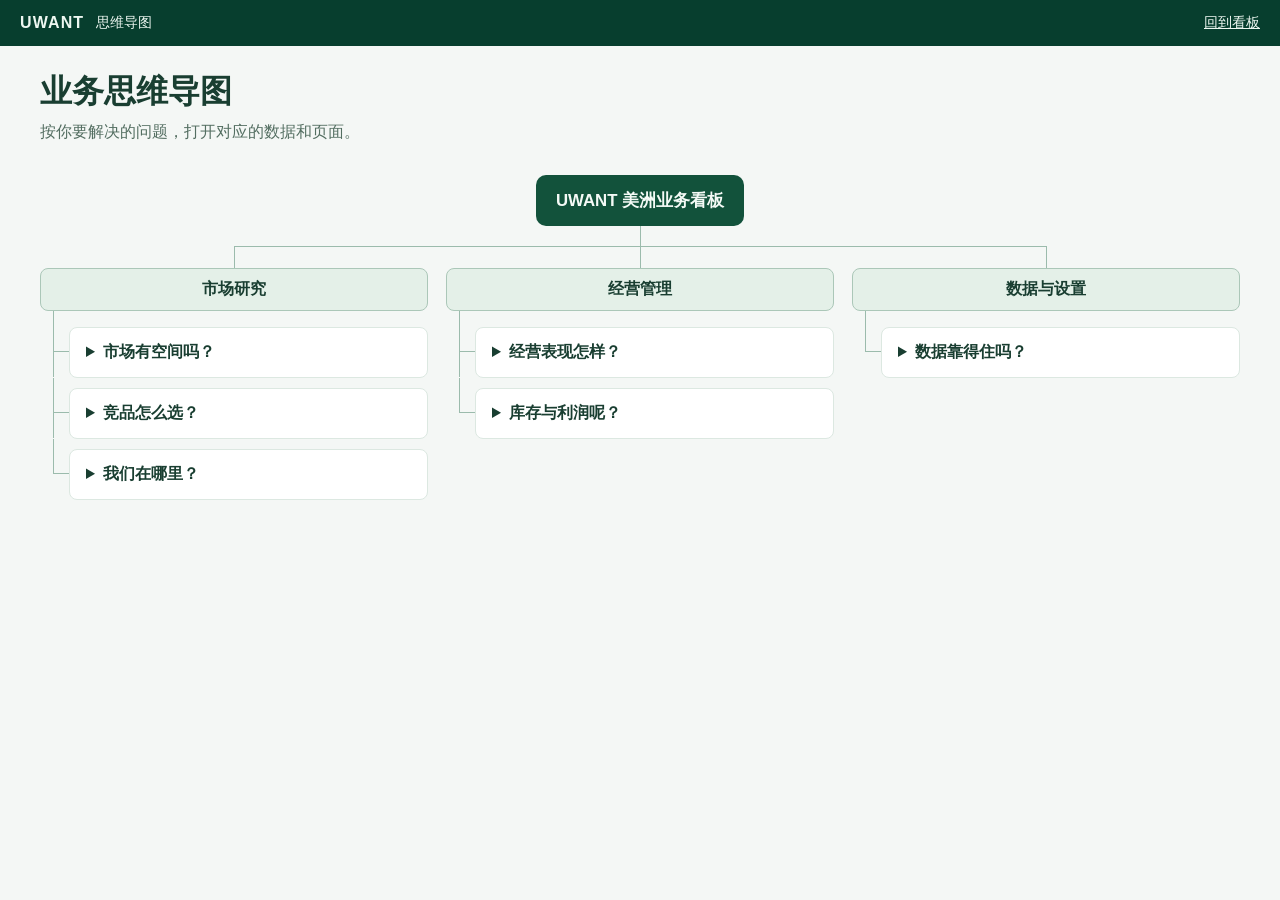
==== business-guide/index.html @ 85508d30 "Expose approved product archive values in listing details" ====
<!doctype html>
<html lang="zh-CN">
<head>
<meta charset="utf-8">
<meta name="viewport" content="width=device-width, initial-scale=1">
<title>思维导图 · UWANT</title>
<link rel="stylesheet" href="guide.css?v=11.24.8">
<script defer src="guide.js?v=11.24.8"></script>
</head>
<body>
<header><a href="../">UWANT</a><span aria-current="page">思维导图</span><a class="back" data-guide-return href="../#page=market">回到看板</a></header>
<main>
  <h1>业务思维导图</h1>
  <p>按你要解决的问题，打开对应的数据和页面。</p>
  <div class="guide-map">
    <div class="guide-root">
      <strong>UWANT 美洲业务看板</strong>
      <span data-guide-scope hidden></span>
    </div>
    <div class="guide-branches">
      <section class="guide-branch" aria-labelledby="guide-market">
        <h2 id="guide-market">市场研究</h2>
        <div class="guide-topics">
<details><summary>市场有空间吗？</summary><dl><div><dt>看规模和变化</dt><dd>类目销售额、销量、历史走势</dd></div>
<div><dt>看品牌和价位</dt><dd>品牌份额、价格带、畅销型号</dd></div>
<div><dt>去哪里找</dt><dd>看板：市场总览、品牌分析<br>Amazon：卖家精灵或现有类目报告<br>美客多：大麦数据或已保存档案</dd></div></dl><div class="destinations"><a href="../#page=market">市场总览</a>
<a href="../#page=market&amp;view=monthly">商品月度历史</a>
<a href="../#page=brands">品牌分析</a></div></details>
<details><summary>竞品怎么选？</summary><dl><div><dt>先找同类型产品</dt><dd>家用形态、品牌型号、当地版本</dd></div>
<div><dt>再比价格和配置</dt><dd>当地报价、图片、规格、评分</dd></div>
<div><dt>去哪里找</dt><dd>看板：商品研究、竞品对比、搜索词<br>核对：品牌官网、当地商品页面<br>无对应来源的字段继续补资料</dd></div></dl><div class="destinations"><a href="../#page=market&amp;view=products">商品研究</a>
<a href="../#page=competitors">竞品对比</a>
<a href="../#page=market&amp;view=keywords">竞品搜索词</a></div></details>
<details><summary>我们在哪里？</summary><dl><div><dt>看UWANT竞争位置</dt><dd>样本销量、销售额占比；品牌排名</dd></div>
<div><dt>找产品和渠道差距</dt><dd>同价位配置、SKU及出货结构</dd></div>
<div><dt>去哪里找</dt><dd>看板：市场总览、品牌分析、竞品对比<br>出货：载入实际出货台账<br>出货结构与市场样本份额分开看</dd></div></dl><div class="destinations"><a href="../#page=market">市场总览</a>
<a href="../#page=brands">品牌分析</a>
<a href="../#page=competitors">竞品对比</a></div></details>
        </div>
      </section>
      <section class="guide-branch" aria-labelledby="guide-operations">
        <h2 id="guide-operations">经营管理</h2>
        <div class="guide-topics">
<details><summary>经营表现怎样？</summary><dl><div><dt>日常卖得怎样</dt><dd>历史实销、渠道、型号、月份</dd></div>
<div><dt>大促哪天表现好</dt><dd>活动日期、日订单、金额和状态<br>各平台报表的截数时间</dd></div>
<div><dt>去哪里找</dt><dd>看板：经营总览、经营分析、SKU表现<br>资料：订单导出、销量表、大促HTML<br>取消、未付款与已收款分开</dd></div></dl><div class="destinations"><a href="../#module=operations&amp;page=overview">经营总览</a>
<a href="../#module=operations&amp;page=analysis">经营分析</a>
<a href="../#module=operations&amp;page=products">SKU 表现</a>
<a href="../#module=operations&amp;page=calendar">促销日历</a>
<a href="../#module=operations&amp;page=tasks">运营任务</a></div></details>
<details><summary>库存与利润呢？</summary><dl><div><dt>先看真正可用的货</dt><dd>可用量、已分配量、库存记录日期</dd></div>
<div><dt>再判断补货和利润</dt><dd>实际发货、在途、成本和各项费用<br>相关资料仍需补齐</dd></div>
<div><dt>去哪里找</dt><dd>看板：库存监控、利润与补货<br>资料：仓库报表、物流台账、财务费用<br>资料不齐时，暂不下毛利或在途结论</dd></div></dl><div class="destinations"><a href="../#module=operations&amp;page=inventory">库存监控</a>
<a href="../#module=operations&amp;page=profit">利润与补货</a></div></details>
        </div>
      </section>
      <section class="guide-branch" aria-labelledby="guide-admin">
        <h2 id="guide-admin">数据与设置</h2>
        <div class="guide-topics">
<details><summary>数据靠得住吗？</summary><dl><div><dt>先核对统计范围</dt><dd>国家、币种、期间；实销还是估算</dd></div>
<div><dt>再查缺失和重复</dt><dd>历史缺月、商品组、型号和品类<br>同型号多链接不重复算</dd></div>
<div><dt>去哪里找</dt><dd>看板：数据管理 → 来源、核验、缺口<br>回查：原报告、平台页或内部台账<br>按缺口补资料，再核对一次</dd></div></dl><div class="destinations"><a href="../#page=market&amp;view=data">数据管理</a>
<a href="../#module=operations&amp;page=access">访问设置</a>
<a href="../release-notes.md">更新说明</a></div></details>
        </div>
      </section>
    </div>
  </div>
</main>
</body>
</html>
---- business-guide/guide.css ----
:root {
  color: #193e31;
  background: #f4f7f5;
  font-family: -apple-system, BlinkMacSystemFont, "PingFang SC", "Microsoft YaHei", sans-serif;
}
* { box-sizing: border-box; }
body { margin: 0; }
a { color: #176a50; }
header {
  display: flex;
  flex-wrap: wrap;
  align-items: center;
  gap: 12px;
  background: #073e2e;
  color: #edf7f1;
  padding: 14px max(20px, calc((100% - 1240px) / 2));
}
header a { color: inherit; }
header a:first-child { font-weight: 700; letter-spacing: .07em; text-decoration: none; }
header span { font-size: .875rem; }
.back { margin-left: auto; font-size: .875rem; }
main { max-width: 1240px; margin: auto; padding: 24px 20px 44px; }
h1 { margin: 0 0 8px; font-size: clamp(1.5rem, 3vw, 2rem); }
main > p { margin: 0 0 18px; color: #536e61; }
.guide-map { --branch-line:#9bbbac; padding: 14px 0 0; }
.guide-root { width: max-content; max-width: 100%; margin: 0 auto; text-align: center; padding: 14px 20px; color: #f4faf6; background: #12523b; border-radius: 10px; }
.guide-root strong { display: block; font-size: 1.05rem; }
.guide-root span { display: block; margin-top: 6px; font-size: .78rem; color: #d7eee0; }
.guide-root span[hidden] { display: none; }
.guide-branches { position: relative; display: grid; grid-template-columns: repeat(3,minmax(0,1fr)); align-items: start; gap: 18px; padding-top: 42px; }
.guide-branches::before { content: ""; position: absolute; width: 1px; height: 20px; top: 0; left: 50%; background: var(--branch-line); }
.guide-branches::after { content: ""; position: absolute; top: 20px; left: calc((100% - 36px) / 6); right: calc((100% - 36px) / 6); border-top: 1px solid var(--branch-line); }
.guide-branch { position: relative; min-width: 0; }
.guide-branch::before { content: ""; position: absolute; left: 50%; height: 22px; top: -22px; border-left: 1px solid var(--branch-line); }
.guide-branch h2 { position: relative; margin: 0; padding: 10px 14px; border: 1px solid #abc7b8; border-radius: 8px; background: #e4f0e8; text-align: center; font-size: 1rem; }
.guide-topics { display: grid; gap: 10px; padding: 16px 0 0 16px; margin-left: 13px; }
.guide-topics details { position: relative; }
.guide-topics details::before { content: ""; position: absolute; top: -11px; left: -17px; height: calc(100% + 11px); border-left: 1px solid var(--branch-line); }
.guide-topics details:first-child::before { top: -17px; height: calc(100% + 17px); }
.guide-topics details:last-child::before { height: 34px; }
.guide-topics details:only-child::before { height: 40px; }
.guide-topics details::after { content: ""; position: absolute; top: 23px; left: -17px; width: 16px; border-top: 1px solid var(--branch-line); }
details { min-width: 0; padding: 0 16px; border: 1px solid #dce8e1; border-radius: 8px; background: #fff; }
summary { padding: 14px 0; min-height: 44px; font-weight: 600; cursor: pointer; }
dl { display: grid; gap: 12px; margin: 0; line-height: 1.6; }
dt { font-weight: 600; }
dd { margin: 0; color: #496358; }
.destinations { display: flex; flex-wrap: wrap; gap: 6px 14px; padding: 8px 0 12px; }
.destinations a { display: inline-flex; min-height: 42px; align-items: center; }
@media (max-width: 680px) {
  main { padding: 20px 16px 28px; }
  .guide-root { margin-left: 0; text-align: left; }
  .guide-branches { display: grid; grid-template-columns: minmax(0,1fr); padding: 16px 0 0 20px; gap: 16px; }
  .guide-branches::before,.guide-branches::after { display: none; }
  .guide-branch::before { left: -13px; top: -16px; width: 13px; height: 38px; border-bottom: 1px solid var(--branch-line); }
  .guide-branch:not(:last-child)::after { content: ""; position: absolute; left: -13px; top: 22px; bottom: 0; border-left: 1px solid var(--branch-line); }
  .guide-branch h2 { text-align: left; }
}
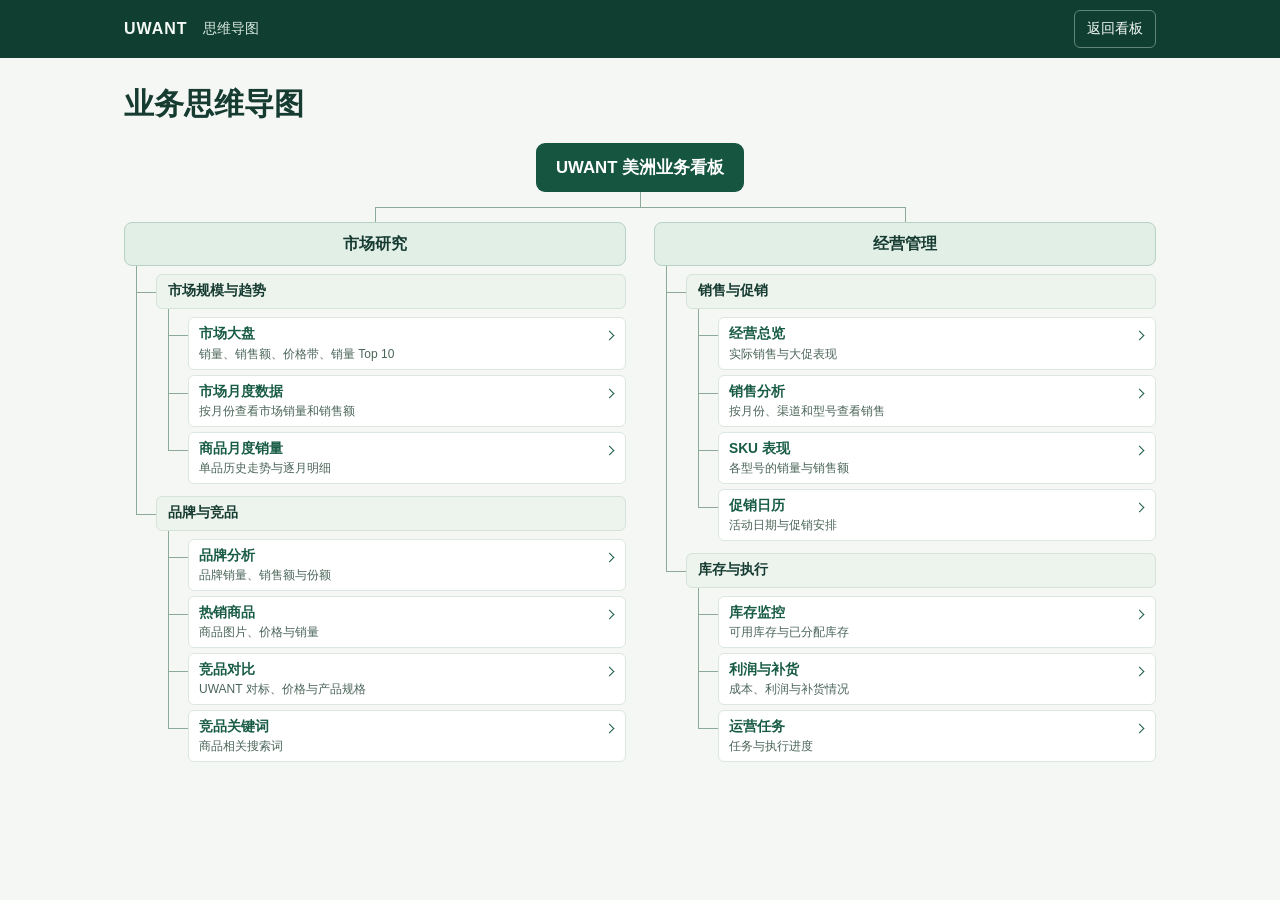
==== commit 018252c9: "Rebuild the business guide as a linked navigation tree" ====
--- a/business-guide/index.html
+++ b/business-guide/index.html
@@ -4,68 +4,69 @@
 <meta charset="utf-8">
 <meta name="viewport" content="width=device-width, initial-scale=1">
 <title>思维导图 · UWANT</title>
-<link rel="stylesheet" href="guide.css?v=11.24.8">
-<script defer src="guide.js?v=11.24.8"></script>
+<link rel="stylesheet" href="guide.css?v=d0b4f1a92674">
+<script defer src="guide.js?v=323ceb376f89"></script>
 </head>
 <body>
-<header><a href="../">UWANT</a><span aria-current="page">思维导图</span><a class="back" data-guide-return href="../#page=market">回到看板</a></header>
+<header>
+  <a class="brand" href="../">UWANT</a>
+  <span aria-current="page">思维导图</span>
+  <a class="back" data-guide-return href="../#page=market">返回看板</a>
+</header>
 <main>
   <h1>业务思维导图</h1>
-  <p>按你要解决的问题，打开对应的数据和页面。</p>
-  <div class="guide-map">
+  <nav class="guide-map" aria-label="美洲业务看板导航">
     <div class="guide-root">
       <strong>UWANT 美洲业务看板</strong>
       <span data-guide-scope hidden></span>
     </div>
-    <div class="guide-branches">
-      <section class="guide-branch" aria-labelledby="guide-market">
-        <h2 id="guide-market">市场研究</h2>
-        <div class="guide-topics">
-<details><summary>市场有空间吗？</summary><dl><div><dt>看规模和变化</dt><dd>类目销售额、销量、历史走势</dd></div>
-<div><dt>看品牌和价位</dt><dd>品牌份额、价格带、畅销型号</dd></div>
-<div><dt>去哪里找</dt><dd>看板：市场总览、品牌分析<br>Amazon：卖家精灵或现有类目报告<br>美客多：大麦数据或已保存档案</dd></div></dl><div class="destinations"><a href="../#page=market">市场总览</a>
-<a href="../#page=market&amp;view=monthly">商品月度历史</a>
-<a href="../#page=brands">品牌分析</a></div></details>
-<details><summary>竞品怎么选？</summary><dl><div><dt>先找同类型产品</dt><dd>家用形态、品牌型号、当地版本</dd></div>
-<div><dt>再比价格和配置</dt><dd>当地报价、图片、规格、评分</dd></div>
-<div><dt>去哪里找</dt><dd>看板：商品研究、竞品对比、搜索词<br>核对：品牌官网、当地商品页面<br>无对应来源的字段继续补资料</dd></div></dl><div class="destinations"><a href="../#page=market&amp;view=products">商品研究</a>
-<a href="../#page=competitors">竞品对比</a>
-<a href="../#page=market&amp;view=keywords">竞品搜索词</a></div></details>
-<details><summary>我们在哪里？</summary><dl><div><dt>看UWANT竞争位置</dt><dd>样本销量、销售额占比；品牌排名</dd></div>
-<div><dt>找产品和渠道差距</dt><dd>同价位配置、SKU及出货结构</dd></div>
-<div><dt>去哪里找</dt><dd>看板：市场总览、品牌分析、竞品对比<br>出货：载入实际出货台账<br>出货结构与市场样本份额分开看</dd></div></dl><div class="destinations"><a href="../#page=market">市场总览</a>
-<a href="../#page=brands">品牌分析</a>
-<a href="../#page=competitors">竞品对比</a></div></details>
-        </div>
-      </section>
-      <section class="guide-branch" aria-labelledby="guide-operations">
-        <h2 id="guide-operations">经营管理</h2>
-        <div class="guide-topics">
-<details><summary>经营表现怎样？</summary><dl><div><dt>日常卖得怎样</dt><dd>历史实销、渠道、型号、月份</dd></div>
-<div><dt>大促哪天表现好</dt><dd>活动日期、日订单、金额和状态<br>各平台报表的截数时间</dd></div>
-<div><dt>去哪里找</dt><dd>看板：经营总览、经营分析、SKU表现<br>资料：订单导出、销量表、大促HTML<br>取消、未付款与已收款分开</dd></div></dl><div class="destinations"><a href="../#module=operations&amp;page=overview">经营总览</a>
-<a href="../#module=operations&amp;page=analysis">经营分析</a>
-<a href="../#module=operations&amp;page=products">SKU 表现</a>
-<a href="../#module=operations&amp;page=calendar">促销日历</a>
-<a href="../#module=operations&amp;page=tasks">运营任务</a></div></details>
-<details><summary>库存与利润呢？</summary><dl><div><dt>先看真正可用的货</dt><dd>可用量、已分配量、库存记录日期</dd></div>
-<div><dt>再判断补货和利润</dt><dd>实际发货、在途、成本和各项费用<br>相关资料仍需补齐</dd></div>
-<div><dt>去哪里找</dt><dd>看板：库存监控、利润与补货<br>资料：仓库报表、物流台账、财务费用<br>资料不齐时，暂不下毛利或在途结论</dd></div></dl><div class="destinations"><a href="../#module=operations&amp;page=inventory">库存监控</a>
-<a href="../#module=operations&amp;page=profit">利润与补货</a></div></details>
-        </div>
-      </section>
-      <section class="guide-branch" aria-labelledby="guide-admin">
-        <h2 id="guide-admin">数据与设置</h2>
-        <div class="guide-topics">
-<details><summary>数据靠得住吗？</summary><dl><div><dt>先核对统计范围</dt><dd>国家、币种、期间；实销还是估算</dd></div>
-<div><dt>再查缺失和重复</dt><dd>历史缺月、商品组、型号和品类<br>同型号多链接不重复算</dd></div>
-<div><dt>去哪里找</dt><dd>看板：数据管理 → 来源、核验、缺口<br>回查：原报告、平台页或内部台账<br>按缺口补资料，再核对一次</dd></div></dl><div class="destinations"><a href="../#page=market&amp;view=data">数据管理</a>
-<a href="../#module=operations&amp;page=access">访问设置</a>
-<a href="../release-notes.md">更新说明</a></div></details>
-        </div>
-      </section>
-    </div>
-  </div>
+    <ul class="guide-branches">
+      <li class="guide-branch">
+        <h2>市场研究</h2>
+        <ul class="guide-children guide-groups">
+          <li>
+            <h3>市场规模与趋势</h3>
+            <ul class="guide-children guide-links">
+              <li><a href="../#page=market"><span>市场大盘</span><small>销量、销售额、价格带、销量 Top 10</small></a></li>
+              <li><a href="../market-history/" data-monthly-page><span>市场月度数据</span><small>按月份查看市场销量和销售额</small></a></li>
+              <li><a href="../#page=market&amp;view=monthly"><span>商品月度销量</span><small>单品历史走势与逐月明细</small></a></li>
+            </ul>
+          </li>
+          <li>
+            <h3>品牌与竞品</h3>
+            <ul class="guide-children guide-links">
+              <li><a href="../#page=brands"><span>品牌分析</span><small>品牌销量、销售额与份额</small></a></li>
+              <li><a href="../#page=market&amp;view=products"><span>热销商品</span><small>商品图片、价格与销量</small></a></li>
+              <li><a href="../#page=competitors"><span>竞品对比</span><small>UWANT 对标、价格与产品规格</small></a></li>
+              <li><a href="../#page=market&amp;view=keywords"><span>竞品关键词</span><small>商品相关搜索词</small></a></li>
+            </ul>
+          </li>
+        </ul>
+      </li>
+      <li class="guide-branch">
+        <h2>经营管理</h2>
+        <ul class="guide-children guide-groups">
+          <li>
+            <h3>销售与促销</h3>
+            <ul class="guide-children guide-links">
+              <li><a href="../#module=operations&amp;page=overview"><span>经营总览</span><small>实际销售与大促表现</small></a></li>
+              <li><a href="../#module=operations&amp;page=analysis"><span>销售分析</span><small>按月份、渠道和型号查看销售</small></a></li>
+              <li><a href="../#module=operations&amp;page=products"><span>SKU 表现</span><small>各型号的销量与销售额</small></a></li>
+              <li><a href="../#module=operations&amp;page=calendar"><span>促销日历</span><small>活动日期与促销安排</small></a></li>
+            </ul>
+          </li>
+          <li>
+            <h3>库存与执行</h3>
+            <ul class="guide-children guide-links">
+              <li><a href="../#module=operations&amp;page=inventory"><span>库存监控</span><small>可用库存与已分配库存</small></a></li>
+              <li><a href="../#module=operations&amp;page=profit"><span>利润与补货</span><small>成本、利润与补货情况</small></a></li>
+              <li><a href="../#module=operations&amp;page=tasks"><span>运营任务</span><small>任务与执行进度</small></a></li>
+            </ul>
+          </li>
+        </ul>
+      </li>
+    </ul>
+  </nav>
 </main>
 </body>
 </html>
--- a/business-guide/guide.css
+++ b/business-guide/guide.css
@@ -1,58 +1,156 @@
 :root {
-  color: #193e31;
-  background: #f4f7f5;
+  color: #163b31;
+  background: #f5f7f4;
   font-family: -apple-system, BlinkMacSystemFont, "PingFang SC", "Microsoft YaHei", sans-serif;
+  line-height: 1.4;
 }
 * { box-sizing: border-box; }
 body { margin: 0; }
-a { color: #176a50; }
 header {
   display: flex;
-  flex-wrap: wrap;
   align-items: center;
-  gap: 12px;
-  background: #073e2e;
-  color: #edf7f1;
-  padding: 14px max(20px, calc((100% - 1240px) / 2));
+  gap: 16px;
+  min-height: 58px;
+  padding: 8px max(24px, calc((100% - 1032px) / 2));
+  background: #103f32;
+  color: #f5faf6;
 }
-header a { color: inherit; }
-header a:first-child { font-weight: 700; letter-spacing: .07em; text-decoration: none; }
-header span { font-size: .875rem; }
-.back { margin-left: auto; font-size: .875rem; }
-main { max-width: 1240px; margin: auto; padding: 24px 20px 44px; }
-h1 { margin: 0 0 8px; font-size: clamp(1.5rem, 3vw, 2rem); }
-main > p { margin: 0 0 18px; color: #536e61; }
-.guide-map { --branch-line:#9bbbac; padding: 14px 0 0; }
-.guide-root { width: max-content; max-width: 100%; margin: 0 auto; text-align: center; padding: 14px 20px; color: #f4faf6; background: #12523b; border-radius: 10px; }
+header a { color: inherit; text-decoration: none; }
+header a:focus-visible, .guide-links a:focus-visible { outline: 2px solid #258565; outline-offset: 3px; }
+header a:focus-visible { outline-color: #fff; }
+.brand { font-weight: 750; letter-spacing: .06em; }
+header span { color: #d9e9e0; font-size: .875rem; }
+.back {
+  margin-left: auto;
+  padding: 8px 12px;
+  border: 1px solid #608679;
+  border-radius: 6px;
+  font-size: .875rem;
+  white-space: nowrap;
+}
+.back:hover { background: #235a49; }
+main { max-width: 1080px; margin: auto; padding: 24px 24px 38px; }
+h1 { margin: 0 0 18px; font-size: clamp(1.4rem, 3.2vw, 1.9rem); }
+.guide-map { --tree-line: #8da99a; }
+.guide-map ul { list-style: none; margin-block: 0; }
+.guide-root {
+  width: max-content;
+  max-width: 100%;
+  margin-inline: auto;
+  padding: 13px 20px;
+  border-radius: 9px;
+  background: #165641;
+  color: #fff;
+  text-align: center;
+}
 .guide-root strong { display: block; font-size: 1.05rem; }
-.guide-root span { display: block; margin-top: 6px; font-size: .78rem; color: #d7eee0; }
+.guide-root span { display: block; margin-top: 5px; color: #deeee3; font-size: .78rem; }
 .guide-root span[hidden] { display: none; }
-.guide-branches { position: relative; display: grid; grid-template-columns: repeat(3,minmax(0,1fr)); align-items: start; gap: 18px; padding-top: 42px; }
-.guide-branches::before { content: ""; position: absolute; width: 1px; height: 20px; top: 0; left: 50%; background: var(--branch-line); }
-.guide-branches::after { content: ""; position: absolute; top: 20px; left: calc((100% - 36px) / 6); right: calc((100% - 36px) / 6); border-top: 1px solid var(--branch-line); }
+.guide-branches {
+  position: relative;
+  display: grid;
+  grid-template-columns: repeat(2,minmax(0,1fr));
+  align-items: start;
+  gap: 28px;
+  padding: 30px 0 0;
+}
+.guide-branches::before, .guide-branches::after,
+.guide-branch::before, .guide-children > li::before, .guide-children > li::after {
+  content: "";
+  position: absolute;
+  pointer-events: none;
+}
+.guide-branches::before {
+  top: 0;
+  left: 50%;
+  height: 15px;
+  border-left: 1px solid var(--tree-line);
+}
+.guide-branches::after {
+  top: 15px;
+  left: calc(25% - 7px);
+  right: calc(25% - 7px);
+  border-top: 1px solid var(--tree-line);
+}
 .guide-branch { position: relative; min-width: 0; }
-.guide-branch::before { content: ""; position: absolute; left: 50%; height: 22px; top: -22px; border-left: 1px solid var(--branch-line); }
-.guide-branch h2 { position: relative; margin: 0; padding: 10px 14px; border: 1px solid #abc7b8; border-radius: 8px; background: #e4f0e8; text-align: center; font-size: 1rem; }
-.guide-topics { display: grid; gap: 10px; padding: 16px 0 0 16px; margin-left: 13px; }
-.guide-topics details { position: relative; }
-.guide-topics details::before { content: ""; position: absolute; top: -11px; left: -17px; height: calc(100% + 11px); border-left: 1px solid var(--branch-line); }
-.guide-topics details:first-child::before { top: -17px; height: calc(100% + 17px); }
-.guide-topics details:last-child::before { height: 34px; }
-.guide-topics details:only-child::before { height: 40px; }
-.guide-topics details::after { content: ""; position: absolute; top: 23px; left: -17px; width: 16px; border-top: 1px solid var(--branch-line); }
-details { min-width: 0; padding: 0 16px; border: 1px solid #dce8e1; border-radius: 8px; background: #fff; }
-summary { padding: 14px 0; min-height: 44px; font-weight: 600; cursor: pointer; }
-dl { display: grid; gap: 12px; margin: 0; line-height: 1.6; }
-dt { font-weight: 600; }
-dd { margin: 0; color: #496358; }
-.destinations { display: flex; flex-wrap: wrap; gap: 6px 14px; padding: 8px 0 12px; }
-.destinations a { display: inline-flex; min-height: 42px; align-items: center; }
+.guide-branch::before {
+  top: -15px;
+  left: 50%;
+  height: 15px;
+  border-left: 1px solid var(--tree-line);
+}
+.guide-branch h2 {
+  margin: 0;
+  padding: 10px 14px;
+  border: 1px solid #b7d1c4;
+  border-radius: 8px;
+  background: #e2efe7;
+  font-size: 1rem;
+  text-align: center;
+}
+.guide-children { margin-inline: 12px 0; padding: 8px 0 0 20px; }
+.guide-children > li { position: relative; min-width: 0; padding-bottom: 5px; }
+.guide-children > li:last-child { padding-bottom: 0; }
+.guide-children > li::before {
+  top: -8px;
+  bottom: 0;
+  left: -20px;
+  border-left: 1px solid var(--tree-line);
+}
+.guide-children > li:last-child::before { bottom: auto; height: 27px; }
+.guide-children > li::after {
+  top: 18px;
+  left: -20px;
+  width: 20px;
+  border-top: 1px solid var(--tree-line);
+}
+.guide-groups > li { padding-bottom: 12px; }
+.guide-groups h3 {
+  margin: 0;
+  padding: 6px 11px;
+  min-height: 35px;
+  border: 1px solid #d5e3da;
+  border-radius: 6px;
+  background: #edf3ed;
+  font-size: .875rem;
+}
+.guide-links a {
+  position: relative;
+  display: block;
+  padding: 6px 25px 6px 10px;
+  min-height: 43px;
+  border: 1px solid #dce7df;
+  border-radius: 6px;
+  background: #fff;
+  color: #195c45;
+  text-decoration: none;
+}
+.guide-links a::after {
+  content: "";
+  position: absolute;
+  top: 14px;
+  right: 12px;
+  width: 6px;
+  height: 6px;
+  border-top: 1px solid currentColor;
+  border-right: 1px solid currentColor;
+  transform: rotate(45deg);
+}
+.guide-links a:hover { border-color: #a8cab8; background: #f2f8f3; }
+.guide-links span { display: block; font-size: .86rem; font-weight: 670; }
+.guide-links small { display: block; margin-top: 2px; color: #4b6559; font-size: .75rem; }
 @media (max-width: 680px) {
-  main { padding: 20px 16px 28px; }
-  .guide-root { margin-left: 0; text-align: left; }
-  .guide-branches { display: grid; grid-template-columns: minmax(0,1fr); padding: 16px 0 0 20px; gap: 16px; }
-  .guide-branches::before,.guide-branches::after { display: none; }
-  .guide-branch::before { left: -13px; top: -16px; width: 13px; height: 38px; border-bottom: 1px solid var(--branch-line); }
-  .guide-branch:not(:last-child)::after { content: ""; position: absolute; left: -13px; top: 22px; bottom: 0; border-left: 1px solid var(--branch-line); }
+  header { gap: 10px; padding-inline: 14px; }
+  main { padding: 18px 14px 28px; }
+  h1 { margin-bottom: 12px; }
+  .guide-root { margin-inline: 0; text-align: left; }
+  .guide-branches { grid-template-columns: minmax(0,1fr); gap: 14px; margin-left: 8px; padding: 12px 0 0 16px; }
+  .guide-branches::before, .guide-branches::after { display: none; }
+  .guide-branch::before { top: -14px; left: -16px; width: 16px; height: 33px; border-bottom: 1px solid var(--tree-line); }
+  .guide-branch:not(:last-child)::before { height: auto; bottom: -14px; border-bottom: 0; }
+  .guide-branch:not(:last-child)::after { content: ""; position: absolute; top: 19px; left: -16px; width: 16px; border-top: 1px solid var(--tree-line); }
   .guide-branch h2 { text-align: left; }
+  .guide-children { margin-left: 8px; padding-left: 14px; }
+  .guide-children > li::before, .guide-children > li::after { left: -14px; }
+  .guide-children > li::after { width: 14px; }
 }
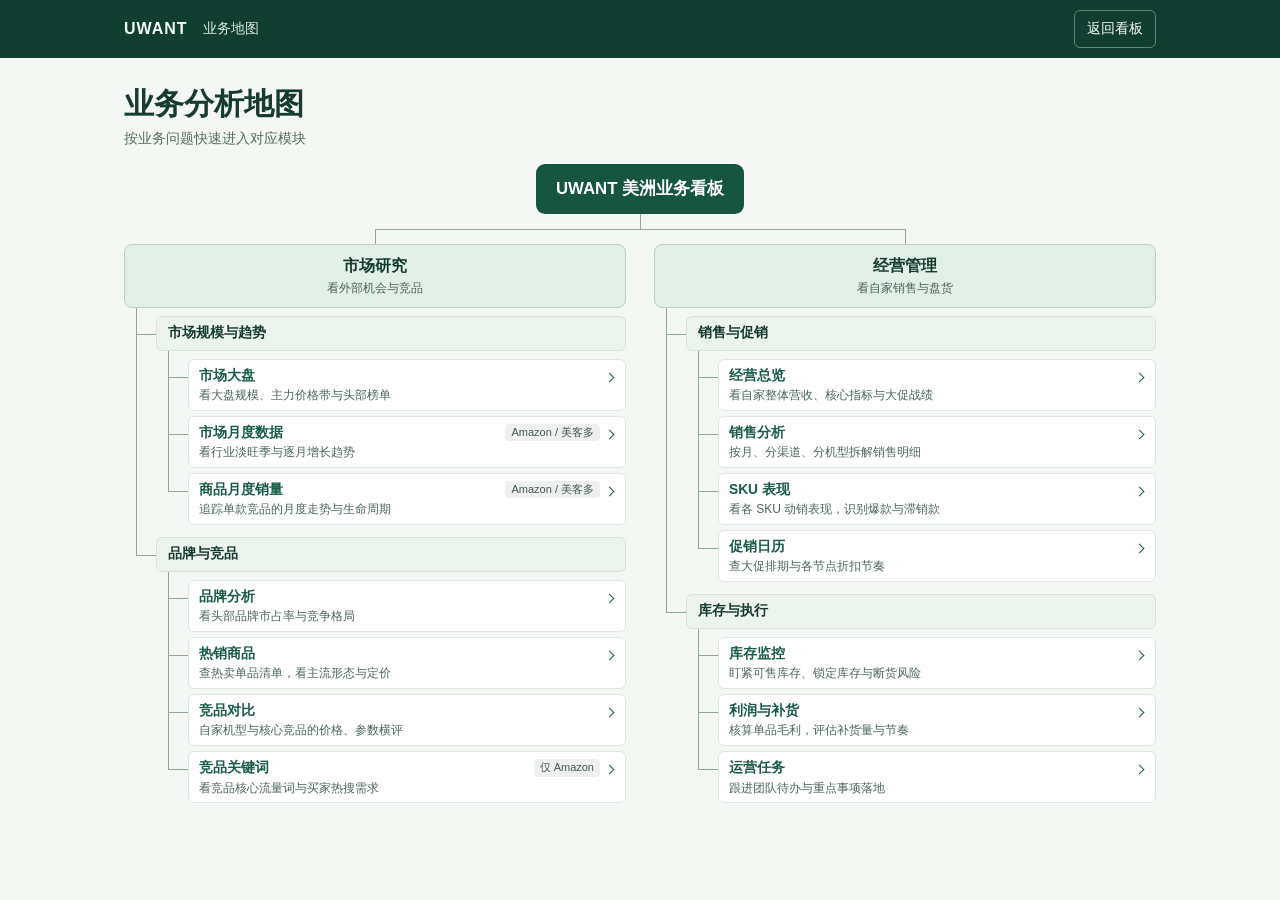
==== commit 84e69a5b: "Clarify business map copy and show the current filter context" ====
--- a/business-guide/index.html
+++ b/business-guide/index.html
@@ -3,64 +3,69 @@
 <head>
 <meta charset="utf-8">
 <meta name="viewport" content="width=device-width, initial-scale=1">
-<title>思维导图 · UWANT</title>
-<link rel="stylesheet" href="guide.css?v=d0b4f1a92674">
-<script defer src="guide.js?v=323ceb376f89"></script>
+<title>业务分析地图 · UWANT</title>
+<link rel="stylesheet" href="guide.css?v=02c60f5fa3bf">
+<script defer src="../history-metrics.js?v=eed1ff84bc74"></script>
+<script defer src="../research-quality.js?v=49a2043333f8"></script>
+<script defer src="../model.js?v=c347e8e7a336"></script>
+<script defer src="../market-presentation.js?v=9d8ca10dc71d"></script>
+<script defer src="guide.js?v=c7ae36394c33"></script>
 </head>
 <body>
 <header>
   <a class="brand" href="../">UWANT</a>
-  <span aria-current="page">思维导图</span>
+  <span aria-current="page">业务地图</span>
   <a class="back" data-guide-return href="../#page=market">返回看板</a>
 </header>
 <main>
-  <h1>业务思维导图</h1>
+  <h1>业务分析地图</h1>
+  <p class="guide-intro">按业务问题快速进入对应模块</p>
+  <p class="guide-scope" data-guide-scope role="status" hidden></p>
   <nav class="guide-map" aria-label="美洲业务看板导航">
     <div class="guide-root">
       <strong>UWANT 美洲业务看板</strong>
-      <span data-guide-scope hidden></span>
     </div>
     <ul class="guide-branches">
       <li class="guide-branch">
-        <h2>市场研究</h2>
+        <h2>市场研究<small class="guide-branch-note">看外部机会与竞品</small></h2>
         <ul class="guide-children guide-groups">
           <li>
             <h3>市场规模与趋势</h3>
             <ul class="guide-children guide-links">
-              <li><a href="../#page=market"><span>市场大盘</span><small>销量、销售额、价格带、销量 Top 10</small></a></li>
-              <li><a href="../market-history/" data-monthly-page><span>市场月度数据</span><small>按月份查看市场销量和销售额</small></a></li>
-              <li><a href="../#page=market&amp;view=monthly"><span>商品月度销量</span><small>单品历史走势与逐月明细</small></a></li>
+              <li><a href="../#page=market"><span>市场大盘</span><small>看大盘规模、主力价格带与头部榜单</small></a></li>
+              <li><a class="guide-tagged" href="../market-history/" data-monthly-page><span>市场月度数据</span><small>看行业淡旺季与逐月增长趋势</small><small class="guide-badge">Amazon / 美客多</small></a></li>
+              <li><a class="guide-tagged" href="../#page=market&amp;view=monthly"><span>商品月度销量</span><small>追踪单款竞品的月度走势与生命周期</small><small class="guide-badge">Amazon / 美客多</small></a></li>
             </ul>
           </li>
           <li>
             <h3>品牌与竞品</h3>
             <ul class="guide-children guide-links">
-              <li><a href="../#page=brands"><span>品牌分析</span><small>品牌销量、销售额与份额</small></a></li>
-              <li><a href="../#page=market&amp;view=products"><span>热销商品</span><small>商品图片、价格与销量</small></a></li>
-              <li><a href="../#page=competitors"><span>竞品对比</span><small>UWANT 对标、价格与产品规格</small></a></li>
-              <li><a href="../#page=market&amp;view=keywords"><span>竞品关键词</span><small>商品相关搜索词</small></a></li>
+              <li><a href="../#page=brands"><span>品牌分析</span><small>看头部品牌市占率与竞争格局</small></a></li>
+              <li><a href="../#page=market&amp;view=products"><span>热销商品</span><small>查热卖单品清单，看主流形态与定价</small></a></li>
+              <li><a href="../#page=competitors"><span>竞品对比</span><small>自家机型与核心竞品的价格、参数横评</small></a></li>
+              <li><a class="guide-tagged" href="../#page=market&amp;view=keywords"><span>竞品关键词</span><small>看竞品核心流量词与买家热搜需求</small><small class="guide-badge">仅 Amazon</small></a></li>
             </ul>
           </li>
         </ul>
       </li>
       <li class="guide-branch">
-        <h2>经营管理</h2>
+        <h2>经营管理<small class="guide-branch-note">看自家销售与盘货</small></h2>
         <ul class="guide-children guide-groups">
           <li>
             <h3>销售与促销</h3>
             <ul class="guide-children guide-links">
-              <li><a href="../#module=operations&amp;page=overview"><span>经营总览</span><small>实际销售与大促表现</small></a></li>
-              <li><a href="../#module=operations&amp;page=analysis"><span>销售分析</span><small>按月份、渠道和型号查看销售</small></a></li>
-              <li><a href="../#module=operations&amp;page=products"><span>SKU 表现</span><small>各型号的销量与销售额</small></a></li>
-              <li><a href="../#module=operations&amp;page=calendar"><span>促销日历</span><small>活动日期与促销安排</small></a></li>
+              <li><a href="../#module=operations&amp;page=overview"><span>经营总览</span><small>看自家整体营收、核心指标与大促战绩</small></a></li>
+              <li><a href="../#module=operations&amp;page=analysis"><span>销售分析</span><small>按月、分渠道、分机型拆解销售明细</small></a></li>
+              <li><a href="../#module=operations&amp;page=products"><span>SKU 表现</span><small>看各 SKU 动销表现，识别爆款与滞销款</small></a></li>
+              <li><a href="../#module=operations&amp;page=calendar"><span>促销日历</span><small>查大促排期与各节点折扣节奏</small></a></li>
             </ul>
           </li>
           <li>
             <h3>库存与执行</h3>
             <ul class="guide-children guide-links">
-              <li><a href="../#module=operations&amp;page=inventory"><span>库存监控</span><small>可用库存与已分配库存</small></a></li>
-              <li><a href="../#module=operations&amp;page=profit"><span>利润与补货</span><small>成本、利润与补货情况</small></a></li>
-              <li><a href="../#module=operations&amp;page=tasks"><span>运营任务</span><small>任务与执行进度</small></a></li>
+              <li><a href="../#module=operations&amp;page=inventory"><span>库存监控</span><small>盯紧可售库存、锁定库存与断货风险</small></a></li>
+              <li><a href="../#module=operations&amp;page=profit"><span>利润与补货</span><small>核算单品毛利，评估补货量与节奏</small></a></li>
+              <li><a href="../#module=operations&amp;page=tasks"><span>运营任务</span><small>跟进团队待办与重点事项落地</small></a></li>
             </ul>
           </li>
         </ul>
--- a/business-guide/guide.css
+++ b/business-guide/guide.css
@@ -30,7 +30,19 @@
 }
 .back:hover { background: #235a49; }
 main { max-width: 1080px; margin: auto; padding: 24px 24px 38px; }
-h1 { margin: 0 0 18px; font-size: clamp(1.4rem, 3.2vw, 1.9rem); }
+h1 { margin: 0 0 4px; font-size: clamp(1.4rem, 3.2vw, 1.9rem); }
+.guide-intro { margin: 0 0 16px; color: #536d61; font-size: .875rem; }
+.guide-scope {
+  width: fit-content;
+  max-width: 100%;
+  margin: 0 0 16px;
+  padding: 7px 10px;
+  border: 1px solid #d5e3da;
+  border-radius: 6px;
+  background: #edf3ed;
+  color: #40594e;
+  font-size: .8rem;
+}
 .guide-map { --tree-line: #8da99a; }
 .guide-map ul { list-style: none; margin-block: 0; }
 .guide-root {
@@ -44,8 +56,6 @@
   text-align: center;
 }
 .guide-root strong { display: block; font-size: 1.05rem; }
-.guide-root span { display: block; margin-top: 5px; color: #deeee3; font-size: .78rem; }
-.guide-root span[hidden] { display: none; }
 .guide-branches {
   position: relative;
   display: grid;
@@ -87,6 +97,13 @@
   background: #e2efe7;
   font-size: 1rem;
   text-align: center;
+}
+.guide-branch-note {
+  display: block;
+  margin-top: 3px;
+  color: #4b6559;
+  font-size: .75rem;
+  font-weight: 400;
 }
 .guide-children { margin-inline: 12px 0; padding: 8px 0 0 20px; }
 .guide-children > li { position: relative; min-width: 0; padding-bottom: 5px; }
@@ -139,10 +156,23 @@
 .guide-links a:hover { border-color: #a8cab8; background: #f2f8f3; }
 .guide-links span { display: block; font-size: .86rem; font-weight: 670; }
 .guide-links small { display: block; margin-top: 2px; color: #4b6559; font-size: .75rem; }
+.guide-tagged > span { padding-right: 6.4rem; }
+.guide-links .guide-badge {
+  position: absolute;
+  top: 7px;
+  right: 25px;
+  margin: 0;
+  padding: 1px 6px;
+  border-radius: 4px;
+  background: #edf0ee;
+  color: #45584f;
+  font-size: .6875rem;
+  white-space: nowrap;
+}
 @media (max-width: 680px) {
   header { gap: 10px; padding-inline: 14px; }
   main { padding: 18px 14px 28px; }
-  h1 { margin-bottom: 12px; }
+  .guide-intro, .guide-scope { margin-bottom: 12px; }
   .guide-root { margin-inline: 0; text-align: left; }
   .guide-branches { grid-template-columns: minmax(0,1fr); gap: 14px; margin-left: 8px; padding: 12px 0 0 16px; }
   .guide-branches::before, .guide-branches::after { display: none; }
